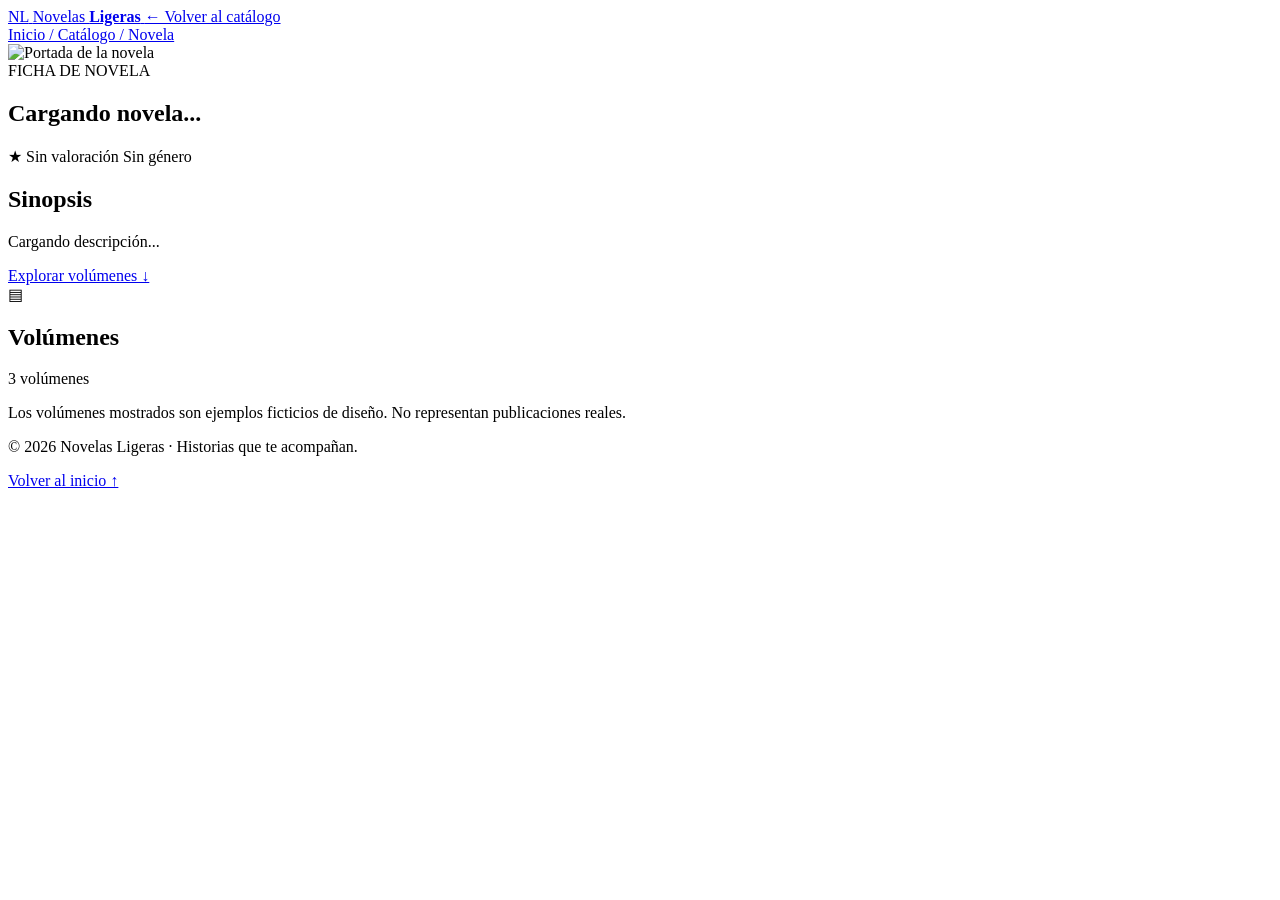
==== detalle.html @ 54ee6833 "Add detalle.html for novel details page" ====
<!DOCTYPE html>
<html lang="es">
<head>
  <meta charset="UTF-8">
  <meta name="viewport" content="width=device-width, initial-scale=1.0">
  <meta name="theme-color" content="#1769d2">
  <title>Detalles de la novela | Novelas Ligeras</title>

  <link rel="stylesheet" href="estilos_detalle.css">
  <script src="js_detalle.js" defer></script>
</head>

<body>

  <header class="cabecera-detalle">
    <a href="index.html" class="logo-detalle">
      <span class="logo-icono">NL</span>
      <span>Novelas <strong>Ligeras</strong></span>
    </a>

    <a href="index.html" class="volver">← Volver al catálogo</a>
  </header>

  <main class="detalle-principal">

    <a href="index.html" class="migas">Inicio / Catálogo / <span id="miga-titulo">Novela</span></a>

    <section class="ficha-novela">

      <div class="portada-contenedor">
        <img id="portada" src="" alt="Portada de la novela">
      </div>

      <div class="informacion-novela">
        <span class="etiqueta">FICHA DE NOVELA</span>

        <h1 id="titulo">Cargando novela...</h1>

        <div class="metadatos">
          <span id="valoracion">★ Sin valoración</span>
          <span id="generos">Sin género</span>
        </div>

        <h2>Sinopsis</h2>
        <p id="descripcion">Cargando descripción...</p>

        <a href="#volumenes" class="boton-volumenes">
          Explorar volúmenes ↓
        </a>
      </div>

    </section>

    <section class="seccion-volumenes" id="volumenes">
      <div class="encabezado-seccion">
        <div>
          <span class="icono-seccion">▤</span>
          <h2>Volúmenes</h2>
        </div>
        <span class="contador" id="contador-volumenes">3 volúmenes</span>
      </div>

      <p class="aviso-volumenes">
        Los volúmenes mostrados son ejemplos ficticios de diseño.
        No representan publicaciones reales.
      </p>

      <div id="lista-volumenes" class="lista-volumenes"></div>
    </section>

    <p id="mensaje-error" class="mensaje-error" hidden>
      No se pudo encontrar esta novela.
      <a href="index.html">Volver al catálogo</a>
    </p>

  </main>

  <footer class="footer-detalle">
    <p>© 2026 Novelas Ligeras · Historias que te acompañan.</p>
    <a href="index.html">Volver al inicio ↑</a>
  </footer>

</body>
</html>
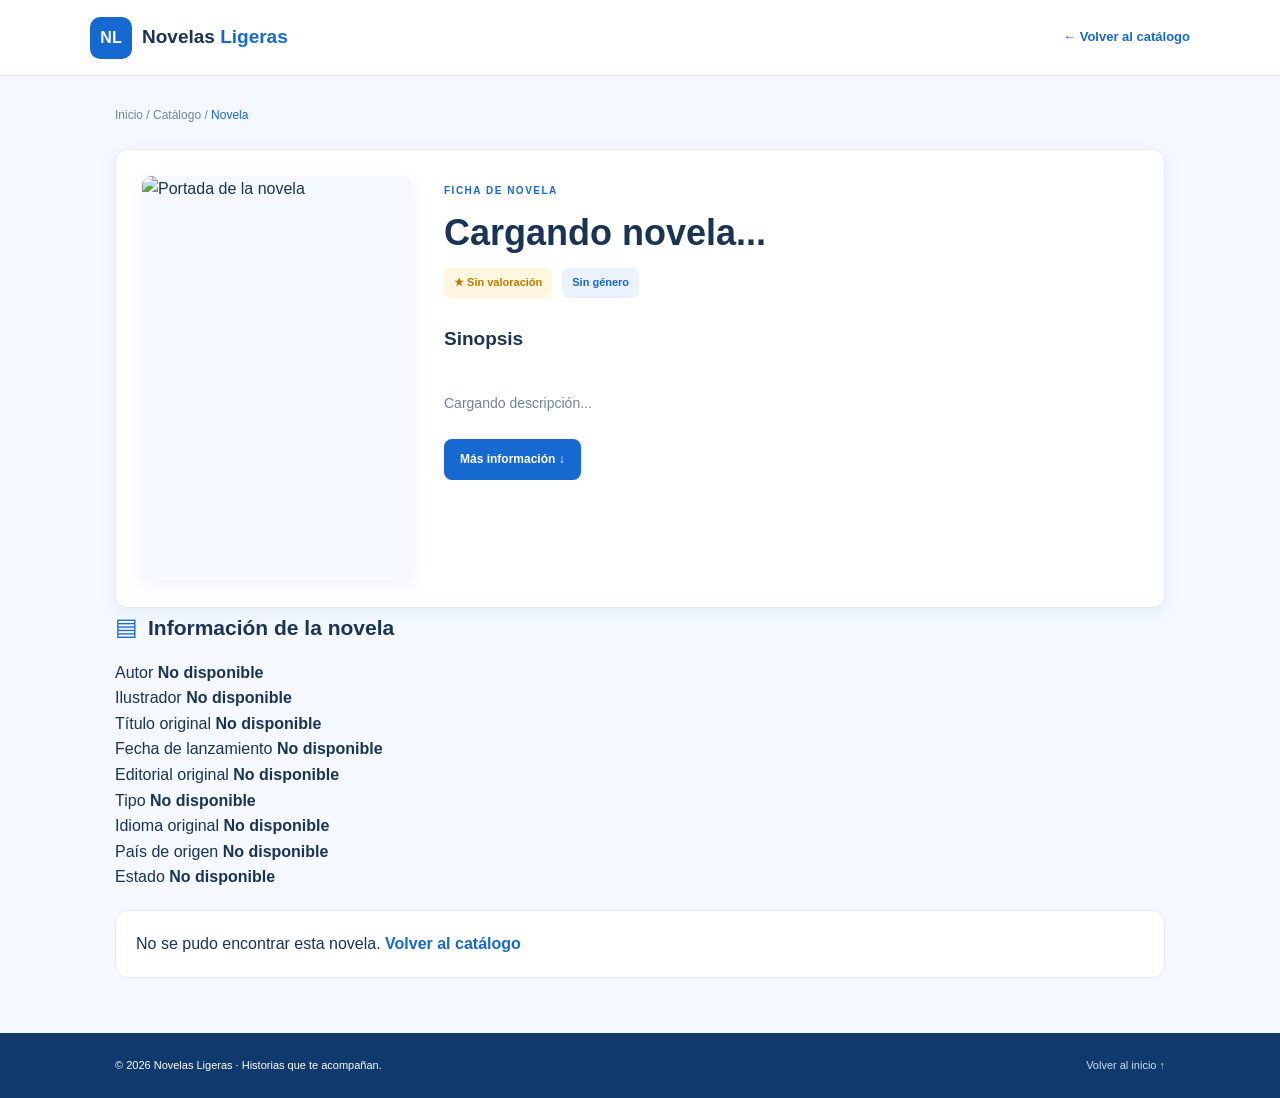
==== commit 077e27d9: "Update detalle.html" ====
--- a/detalle.html
+++ b/detalle.html
@@ -1,10 +1,12 @@
 
 <!DOCTYPE html>
 <html lang="es">
+
 <head>
   <meta charset="UTF-8">
   <meta name="viewport" content="width=device-width, initial-scale=1.0">
   <meta name="theme-color" content="#1769d2">
+
   <title>Detalles de la novela | Novelas Ligeras</title>
 
   <link rel="stylesheet" href="estilos_detalle.css">
@@ -13,19 +15,30 @@
 
 <body>
 
+  <!-- CABECERA -->
   <header class="cabecera-detalle">
+
     <a href="index.html" class="logo-detalle">
       <span class="logo-icono">NL</span>
       <span>Novelas <strong>Ligeras</strong></span>
     </a>
 
-    <a href="index.html" class="volver">← Volver al catálogo</a>
+    <a href="index.html" class="volver">
+      ← Volver al catálogo
+    </a>
+
   </header>
 
+
+  <!-- CONTENIDO PRINCIPAL -->
   <main class="detalle-principal">
 
-    <a href="index.html" class="migas">Inicio / Catálogo / <span id="miga-titulo">Novela</span></a>
+    <a href="index.html" class="migas">
+      Inicio / Catálogo / <span id="miga-titulo">Novela</span>
+    </a>
 
+
+    <!-- FICHA PRINCIPAL -->
     <section class="ficha-novela">
 
       <div class="portada-contenedor">
@@ -33,32 +46,112 @@
       </div>
 
       <div class="informacion-novela">
+
         <span class="etiqueta">FICHA DE NOVELA</span>
 
         <h1 id="titulo">Cargando novela...</h1>
 
         <div class="metadatos">
+
           <span id="valoracion">★ Sin valoración</span>
+
           <span id="generos">Sin género</span>
+
         </div>
 
         <h2>Sinopsis</h2>
-        <p id="descripcion">Cargando descripción...</p>
 
-        <a href="#volumenes" class="boton-volumenes">
-          Explorar volúmenes ↓
+        <p id="descripcion">
+          Cargando descripción...
+        </p>
+
+        <a href="#informacion-adicional" class="boton-volumenes">
+          Más información ↓
         </a>
+
       </div>
 
     </section>
 
+
+    <!-- INFORMACIÓN ADICIONAL -->
+    <section class="seccion-informacion" id="informacion-adicional">
+
+      <div class="encabezado-seccion">
+
+        <div>
+          <span class="icono-seccion">▤</span>
+          <h2>Información de la novela</h2>
+        </div>
+
+      </div>
+
+      <div class="datos-novela">
+
+        <div class="dato-novela">
+          <span>Autor</span>
+          <strong id="autor">No disponible</strong>
+        </div>
+
+        <div class="dato-novela">
+          <span>Ilustrador</span>
+          <strong id="ilustrador">No disponible</strong>
+        </div>
+
+        <div class="dato-novela">
+          <span>Título original</span>
+          <strong id="titulo-original">No disponible</strong>
+        </div>
+
+        <div class="dato-novela">
+          <span>Fecha de lanzamiento</span>
+          <strong id="fecha-lanzamiento">No disponible</strong>
+        </div>
+
+        <div class="dato-novela">
+          <span>Editorial original</span>
+          <strong id="editorial">No disponible</strong>
+        </div>
+
+        <div class="dato-novela">
+          <span>Tipo</span>
+          <strong id="tipo">No disponible</strong>
+        </div>
+
+        <div class="dato-novela">
+          <span>Idioma original</span>
+          <strong id="idioma">No disponible</strong>
+        </div>
+
+        <div class="dato-novela">
+          <span>País de origen</span>
+          <strong id="pais">No disponible</strong>
+        </div>
+
+        <div class="dato-novela">
+          <span>Estado</span>
+          <strong id="estado">No disponible</strong>
+        </div>
+
+      </div>
+
+    </section>
+
+
+    <!-- VOLÚMENES FICTICIOS -->
     <section class="seccion-volumenes" id="volumenes">
+
       <div class="encabezado-seccion">
+
         <div>
           <span class="icono-seccion">▤</span>
           <h2>Volúmenes</h2>
         </div>
-        <span class="contador" id="contador-volumenes">3 volúmenes</span>
+
+        <span class="contador" id="contador-volumenes">
+          3 volúmenes
+        </span>
+
       </div>
 
       <p class="aviso-volumenes">
@@ -67,18 +160,33 @@
       </p>
 
       <div id="lista-volumenes" class="lista-volumenes"></div>
+
     </section>
 
+
+    <!-- MENSAJE DE ERROR -->
     <p id="mensaje-error" class="mensaje-error" hidden>
+
       No se pudo encontrar esta novela.
+
       <a href="index.html">Volver al catálogo</a>
+
     </p>
 
   </main>
 
+
+  <!-- PIE DE PÁGINA -->
   <footer class="footer-detalle">
-    <p>© 2026 Novelas Ligeras · Historias que te acompañan.</p>
-    <a href="index.html">Volver al inicio ↑</a>
+
+    <p>
+      © 2026 Novelas Ligeras · Historias que te acompañan.
+    </p>
+
+    <a href="index.html">
+      Volver al inicio ↑
+    </a>
+
   </footer>
 
 </body>
--- a/estilos_detalle.css
+++ b/estilos_detalle.css
@@ -0,0 +1,364 @@
+a.novela-wrapper {
+  display: block;
+  color: inherit;
+  text-decoration: none;
+  cursor: pointer;
+}
+
+a.novela-wrapper:focus-visible {
+  outline: 3px solid var(--color-principal);
+  outline-offset: 3px;
+}
+
+:root {
+  --color-principal: #1769d2;
+  --color-hover: #0e54b4;
+  --color-fondo: #f5f9ff;
+  --color-superficie: #ffffff;
+  --color-texto: #193454;
+  --color-suave: #71849e;
+  --color-borde: #e2ecf8;
+  --color-footer: #10396d;
+  --radio: 12px;
+  --sombra: 0 5px 18px rgba(32, 83, 143, 0.07);
+}
+
+* {
+  box-sizing: border-box;
+  margin: 0;
+  padding: 0;
+}
+
+html {
+  scroll-behavior: smooth;
+  scroll-padding-top: 90px;
+}
+
+body {
+  font-family: Arial, Helvetica, sans-serif;
+  color: var(--color-texto);
+  background: var(--color-fondo);
+  line-height: 1.6;
+}
+
+a {
+  color: inherit;
+  text-decoration: none;
+}
+
+.cabecera-detalle {
+  min-height: 76px;
+  padding: 12px max(24px, calc((100% - 1100px) / 2));
+  display: flex;
+  justify-content: space-between;
+  align-items: center;
+  gap: 16px;
+  background: var(--color-superficie);
+  border-bottom: 1px solid var(--color-borde);
+}
+
+.logo-detalle {
+  display: flex;
+  align-items: center;
+  gap: 10px;
+  font-size: 19px;
+  font-weight: 800;
+}
+
+.logo-detalle strong {
+  color: var(--color-principal);
+}
+
+.logo-icono {
+  display: grid;
+  place-items: center;
+  width: 42px;
+  height: 42px;
+  border-radius: 10px;
+  color: white;
+  background: var(--color-principal);
+  font-size: 16px;
+}
+
+.volver {
+  color: var(--color-principal);
+  font-size: 13px;
+  font-weight: 700;
+}
+
+.volver:hover,
+.footer-detalle a:hover {
+  text-decoration: underline;
+}
+
+.detalle-principal {
+  width: min(100% - 40px, 1050px);
+  margin: 30px auto 55px;
+}
+
+.migas {
+  display: block;
+  margin-bottom: 24px;
+  color: var(--color-suave);
+  font-size: 12px;
+  overflow-wrap: anywhere;
+}
+
+.migas span {
+  color: var(--color-principal);
+}
+
+.ficha-novela {
+  display: grid;
+  grid-template-columns: 270px minmax(0, 1fr);
+  gap: 32px;
+  padding: 26px;
+  background: var(--color-superficie);
+  border: 1px solid var(--color-borde);
+  border-radius: var(--radio);
+  box-shadow: var(--sombra);
+}
+
+.portada-contenedor {
+  min-width: 0;
+}
+
+.portada-contenedor img {
+  display: block;
+  width: 100%;
+  max-height: 410px;
+  aspect-ratio: 2 / 3;
+  object-fit: cover;
+  border-radius: 9px;
+  background: var(--color-fondo);
+  box-shadow: var(--sombra);
+}
+
+.etiqueta {
+  color: var(--color-principal);
+  font-size: 10px;
+  font-weight: 800;
+  letter-spacing: 1.5px;
+}
+
+.informacion-novela h1 {
+  margin: 9px 0 14px;
+  font-size: clamp(26px, 4vw, 36px);
+  line-height: 1.2;
+  overflow-wrap: anywhere;
+}
+
+.metadatos {
+  display: flex;
+  flex-wrap: wrap;
+  gap: 10px;
+  margin-bottom: 26px;
+}
+
+.metadatos span {
+  padding: 6px 10px;
+  border-radius: 6px;
+  background: #eaf3ff;
+  color: var(--color-principal);
+  font-size: 11px;
+  font-weight: 700;
+}
+
+#valoracion {
+  color: #bd7900;
+  background: #fff6df;
+}
+
+.informacion-novela h2 {
+  margin-bottom: 9px;
+  font-size: 19px;
+}
+
+#descripcion {
+  color: var(--color-suave);
+  font-size: 14px;
+  line-height: 1.9;
+  white-space: pre-line;
+  overflow-wrap: anywhere;
+}
+
+.boton-volumenes {
+  display: inline-block;
+  margin-top: 23px;
+  padding: 11px 16px;
+  border-radius: 8px;
+  background: var(--color-principal);
+  color: white;
+  font-size: 12px;
+  font-weight: 700;
+}
+
+.boton-volumenes:hover {
+  background: var(--color-hover);
+}
+
+.seccion-volumenes {
+  margin-top: 34px;
+}
+
+.encabezado-seccion {
+  display: flex;
+  align-items: center;
+  justify-content: space-between;
+  gap: 12px;
+  margin-bottom: 13px;
+}
+
+.encabezado-seccion > div {
+  display: flex;
+  align-items: center;
+  gap: 10px;
+}
+
+.encabezado-seccion h2 {
+  font-size: 21px;
+}
+
+.icono-seccion {
+  color: var(--color-principal);
+  font-size: 24px;
+}
+
+.contador {
+  color: var(--color-suave);
+  font-size: 12px;
+}
+
+.aviso-volumenes {
+  margin-bottom: 16px;
+  color: var(--color-suave);
+  font-size: 12px;
+}
+
+.lista-volumenes {
+  display: grid;
+  grid-template-columns: repeat(3, minmax(0, 1fr));
+  gap: 14px;
+}
+
+.volumen {
+  display: flex;
+  flex-direction: column;
+  align-items: flex-start;
+  min-width: 0;
+  padding: 18px;
+  background: var(--color-superficie);
+  border: 1px solid var(--color-borde);
+  border-radius: 10px;
+  box-shadow: var(--sombra);
+}
+
+.volumen-numero {
+  display: grid;
+  place-items: center;
+  width: 38px;
+  height: 38px;
+  margin-bottom: 12px;
+  border-radius: 9px;
+  background: #eaf3ff;
+  color: var(--color-principal);
+  font-weight: 800;
+}
+
+.volumen h3 {
+  margin-bottom: 7px;
+  font-size: 14px;
+  overflow-wrap: anywhere;
+}
+
+.volumen p {
+  flex: 1;
+  margin-bottom: 13px;
+  color: var(--color-suave);
+  font-size: 12px;
+}
+
+.etiqueta-ficticia {
+  padding: 4px 8px;
+  border-radius: 5px;
+  background: #edf5ff;
+  color: var(--color-principal);
+  font-size: 10px;
+  font-weight: 700;
+}
+
+.mensaje-error {
+  margin-top: 20px;
+  padding: 20px;
+  background: white;
+  border: 1px solid var(--color-borde);
+  border-radius: var(--radio);
+}
+
+.mensaje-error a {
+  color: var(--color-principal);
+  font-weight: 700;
+}
+
+.footer-detalle {
+  display: flex;
+  justify-content: space-between;
+  gap: 15px;
+  padding: 24px max(24px, calc((100% - 1050px) / 2));
+  background: var(--color-footer);
+  color: white;
+  font-size: 11px;
+}
+
+.footer-detalle a {
+  color: #c5e1ff;
+}
+
+@media (max-width: 650px) {
+  .cabecera-detalle {
+    padding: 14px;
+  }
+
+  .logo-detalle {
+    font-size: 16px;
+  }
+
+  .volver {
+    font-size: 11px;
+  }
+
+  .detalle-principal {
+    width: calc(100% - 24px);
+    margin-top: 20px;
+  }
+
+  .ficha-novela {
+    grid-template-columns: minmax(0, 1fr);
+    gap: 22px;
+    padding: 16px;
+  }
+
+  .portada-contenedor {
+    width: min(100%, 230px);
+    margin: auto;
+  }
+
+  .informacion-novela h1 {
+    font-size: 27px;
+  }
+
+  .lista-volumenes {
+    grid-template-columns: repeat(2, minmax(0, 1fr));
+  }
+
+  .footer-detalle {
+    flex-direction: column;
+    padding: 22px 14px;
+  }
+}
+
+@media (max-width: 360px) {
+  .lista-volumenes {
+    grid-template-columns: minmax(0, 1fr);
+  }
+}
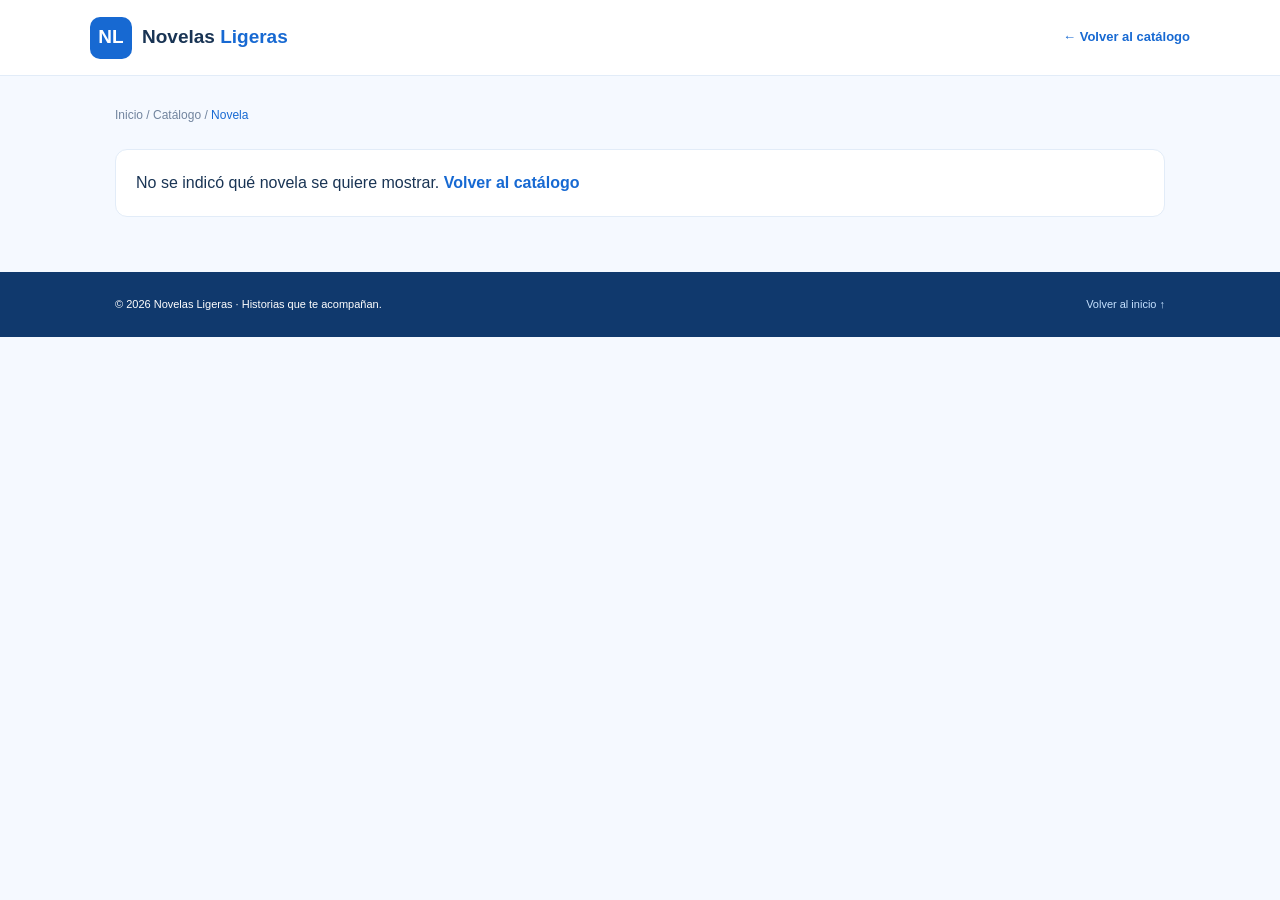
==== commit 20404cb1: "Add files via upload" ====
--- a/detalle.html
+++ b/detalle.html
@@ -1,193 +1,13 @@
-
 <!DOCTYPE html>
-<html lang="es">
-
-<head>
-  <meta charset="UTF-8">
-  <meta name="viewport" content="width=device-width, initial-scale=1.0">
-  <meta name="theme-color" content="#1769d2">
-
-  <title>Detalles de la novela | Novelas Ligeras</title>
-
-  <link rel="stylesheet" href="estilos_detalle.css">
-  <script src="js_detalle.js" defer></script>
-</head>
-
+<html lang="es"><head><meta charset="UTF-8"><meta name="viewport" content="width=device-width, initial-scale=1"><meta name="theme-color" content="#1769d2"><title>Detalles de la novela | Novelas Ligeras</title><link rel="stylesheet" href="estilos_detalle.css"><script src="js_detalle.js" defer></script></head>
 <body>
-
-  <!-- CABECERA -->
-  <header class="cabecera-detalle">
-
-    <a href="index.html" class="logo-detalle">
-      <span class="logo-icono">NL</span>
-      <span>Novelas <strong>Ligeras</strong></span>
-    </a>
-
-    <a href="index.html" class="volver">
-      ← Volver al catálogo
-    </a>
-
-  </header>
-
-
-  <!-- CONTENIDO PRINCIPAL -->
-  <main class="detalle-principal">
-
-    <a href="index.html" class="migas">
-      Inicio / Catálogo / <span id="miga-titulo">Novela</span>
-    </a>
-
-
-    <!-- FICHA PRINCIPAL -->
-    <section class="ficha-novela">
-
-      <div class="portada-contenedor">
-        <img id="portada" src="" alt="Portada de la novela">
-      </div>
-
-      <div class="informacion-novela">
-
-        <span class="etiqueta">FICHA DE NOVELA</span>
-
-        <h1 id="titulo">Cargando novela...</h1>
-
-        <div class="metadatos">
-
-          <span id="valoracion">★ Sin valoración</span>
-
-          <span id="generos">Sin género</span>
-
-        </div>
-
-        <h2>Sinopsis</h2>
-
-        <p id="descripcion">
-          Cargando descripción...
-        </p>
-
-        <a href="#informacion-adicional" class="boton-volumenes">
-          Más información ↓
-        </a>
-
-      </div>
-
-    </section>
-
-
-    <!-- INFORMACIÓN ADICIONAL -->
-    <section class="seccion-informacion" id="informacion-adicional">
-
-      <div class="encabezado-seccion">
-
-        <div>
-          <span class="icono-seccion">▤</span>
-          <h2>Información de la novela</h2>
-        </div>
-
-      </div>
-
-      <div class="datos-novela">
-
-        <div class="dato-novela">
-          <span>Autor</span>
-          <strong id="autor">No disponible</strong>
-        </div>
-
-        <div class="dato-novela">
-          <span>Ilustrador</span>
-          <strong id="ilustrador">No disponible</strong>
-        </div>
-
-        <div class="dato-novela">
-          <span>Título original</span>
-          <strong id="titulo-original">No disponible</strong>
-        </div>
-
-        <div class="dato-novela">
-          <span>Fecha de lanzamiento</span>
-          <strong id="fecha-lanzamiento">No disponible</strong>
-        </div>
-
-        <div class="dato-novela">
-          <span>Editorial original</span>
-          <strong id="editorial">No disponible</strong>
-        </div>
-
-        <div class="dato-novela">
-          <span>Tipo</span>
-          <strong id="tipo">No disponible</strong>
-        </div>
-
-        <div class="dato-novela">
-          <span>Idioma original</span>
-          <strong id="idioma">No disponible</strong>
-        </div>
-
-        <div class="dato-novela">
-          <span>País de origen</span>
-          <strong id="pais">No disponible</strong>
-        </div>
-
-        <div class="dato-novela">
-          <span>Estado</span>
-          <strong id="estado">No disponible</strong>
-        </div>
-
-      </div>
-
-    </section>
-
-
-    <!-- VOLÚMENES FICTICIOS -->
-    <section class="seccion-volumenes" id="volumenes">
-
-      <div class="encabezado-seccion">
-
-        <div>
-          <span class="icono-seccion">▤</span>
-          <h2>Volúmenes</h2>
-        </div>
-
-        <span class="contador" id="contador-volumenes">
-          3 volúmenes
-        </span>
-
-      </div>
-
-      <p class="aviso-volumenes">
-        Los volúmenes mostrados son ejemplos ficticios de diseño.
-        No representan publicaciones reales.
-      </p>
-
-      <div id="lista-volumenes" class="lista-volumenes"></div>
-
-    </section>
-
-
-    <!-- MENSAJE DE ERROR -->
-    <p id="mensaje-error" class="mensaje-error" hidden>
-
-      No se pudo encontrar esta novela.
-
-      <a href="index.html">Volver al catálogo</a>
-
-    </p>
-
-  </main>
-
-
-  <!-- PIE DE PÁGINA -->
-  <footer class="footer-detalle">
-
-    <p>
-      © 2026 Novelas Ligeras · Historias que te acompañan.
-    </p>
-
-    <a href="index.html">
-      Volver al inicio ↑
-    </a>
-
-  </footer>
-
-</body>
-</html>
+<header class="cabecera-detalle"><a href="index.html" class="logo-detalle"><span class="logo-icono">NL</span><span>Novelas <strong>Ligeras</strong></span></a><a href="index.html" class="volver">← Volver al catálogo</a></header>
+<main class="detalle-principal">
+<a href="index.html" class="migas">Inicio / Catálogo / <span id="miga-titulo">Novela</span></a>
+<section class="ficha-novela"><div class="portada-contenedor"><img id="portada" src="" alt="Portada de la novela"></div><div class="informacion-novela"><span class="etiqueta">FICHA DE NOVELA</span><h1 id="titulo">Cargando novela...</h1><div class="metadatos"><span id="valoracion">★ Sin valoración</span><span id="generos">Sin género</span></div><h2>Sinopsis</h2><p id="descripcion">Cargando descripción...</p><a href="#informacion-adicional" class="boton-volumenes">Más información ↓</a></div></section>
+<section class="seccion-informacion" id="informacion-adicional"><div class="encabezado-seccion"><div><span class="icono-seccion">▤</span><h2>Información de la novela</h2></div></div><div class="datos-novela">
+<div class="dato-novela"><span>Autor</span><strong id="autor">No disponible</strong></div><div class="dato-novela"><span>Ilustrador</span><strong id="ilustrador">No disponible</strong></div><div class="dato-novela"><span>Título original</span><strong id="titulo-original">No disponible</strong></div><div class="dato-novela"><span>Fecha de lanzamiento</span><strong id="fecha-lanzamiento">No disponible</strong></div><div class="dato-novela"><span>Editorial original</span><strong id="editorial">No disponible</strong></div><div class="dato-novela"><span>Tipo</span><strong id="tipo">No disponible</strong></div><div class="dato-novela"><span>Idioma original</span><strong id="idioma">No disponible</strong></div><div class="dato-novela"><span>País de origen</span><strong id="pais">No disponible</strong></div><div class="dato-novela"><span>Estado</span><strong id="estado">No disponible</strong></div>
+</div></section>
+<section class="seccion-volumenes" id="volumenes"><div class="encabezado-seccion"><div><span class="icono-seccion">▤</span><h2>Volúmenes</h2></div><span class="contador" id="contador-volumenes"></span></div><p class="aviso-volumenes" id="aviso-volumenes">Buscando los volúmenes disponibles...</p><div id="lista-volumenes" class="lista-volumenes"></div></section>
+<p id="mensaje-error" class="mensaje-error" hidden></p></main>
+<footer class="footer-detalle"><p>© 2026 Novelas Ligeras · Historias que te acompañan.</p><a href="index.html">Volver al inicio ↑</a></footer></body></html>
--- a/estilos_detalle.css
+++ b/estilos_detalle.css
@@ -1,364 +1,12 @@
-a.novela-wrapper {
-  display: block;
-  color: inherit;
-  text-decoration: none;
-  cursor: pointer;
-}
-
-a.novela-wrapper:focus-visible {
-  outline: 3px solid var(--color-principal);
-  outline-offset: 3px;
-}
-
-:root {
-  --color-principal: #1769d2;
-  --color-hover: #0e54b4;
-  --color-fondo: #f5f9ff;
-  --color-superficie: #ffffff;
-  --color-texto: #193454;
-  --color-suave: #71849e;
-  --color-borde: #e2ecf8;
-  --color-footer: #10396d;
-  --radio: 12px;
-  --sombra: 0 5px 18px rgba(32, 83, 143, 0.07);
-}
-
-* {
-  box-sizing: border-box;
-  margin: 0;
-  padding: 0;
-}
-
-html {
-  scroll-behavior: smooth;
-  scroll-padding-top: 90px;
-}
-
-body {
-  font-family: Arial, Helvetica, sans-serif;
-  color: var(--color-texto);
-  background: var(--color-fondo);
-  line-height: 1.6;
-}
-
-a {
-  color: inherit;
-  text-decoration: none;
-}
-
-.cabecera-detalle {
-  min-height: 76px;
-  padding: 12px max(24px, calc((100% - 1100px) / 2));
-  display: flex;
-  justify-content: space-between;
-  align-items: center;
-  gap: 16px;
-  background: var(--color-superficie);
-  border-bottom: 1px solid var(--color-borde);
-}
-
-.logo-detalle {
-  display: flex;
-  align-items: center;
-  gap: 10px;
-  font-size: 19px;
-  font-weight: 800;
-}
-
-.logo-detalle strong {
-  color: var(--color-principal);
-}
-
-.logo-icono {
-  display: grid;
-  place-items: center;
-  width: 42px;
-  height: 42px;
-  border-radius: 10px;
-  color: white;
-  background: var(--color-principal);
-  font-size: 16px;
-}
-
-.volver {
-  color: var(--color-principal);
-  font-size: 13px;
-  font-weight: 700;
-}
-
-.volver:hover,
-.footer-detalle a:hover {
-  text-decoration: underline;
-}
-
-.detalle-principal {
-  width: min(100% - 40px, 1050px);
-  margin: 30px auto 55px;
-}
-
-.migas {
-  display: block;
-  margin-bottom: 24px;
-  color: var(--color-suave);
-  font-size: 12px;
-  overflow-wrap: anywhere;
-}
-
-.migas span {
-  color: var(--color-principal);
-}
-
-.ficha-novela {
-  display: grid;
-  grid-template-columns: 270px minmax(0, 1fr);
-  gap: 32px;
-  padding: 26px;
-  background: var(--color-superficie);
-  border: 1px solid var(--color-borde);
-  border-radius: var(--radio);
-  box-shadow: var(--sombra);
-}
-
-.portada-contenedor {
-  min-width: 0;
-}
-
-.portada-contenedor img {
-  display: block;
-  width: 100%;
-  max-height: 410px;
-  aspect-ratio: 2 / 3;
-  object-fit: cover;
-  border-radius: 9px;
-  background: var(--color-fondo);
-  box-shadow: var(--sombra);
-}
-
-.etiqueta {
-  color: var(--color-principal);
-  font-size: 10px;
-  font-weight: 800;
-  letter-spacing: 1.5px;
-}
-
-.informacion-novela h1 {
-  margin: 9px 0 14px;
-  font-size: clamp(26px, 4vw, 36px);
-  line-height: 1.2;
-  overflow-wrap: anywhere;
-}
-
-.metadatos {
-  display: flex;
-  flex-wrap: wrap;
-  gap: 10px;
-  margin-bottom: 26px;
-}
-
-.metadatos span {
-  padding: 6px 10px;
-  border-radius: 6px;
-  background: #eaf3ff;
-  color: var(--color-principal);
-  font-size: 11px;
-  font-weight: 700;
-}
-
-#valoracion {
-  color: #bd7900;
-  background: #fff6df;
-}
-
-.informacion-novela h2 {
-  margin-bottom: 9px;
-  font-size: 19px;
-}
-
-#descripcion {
-  color: var(--color-suave);
-  font-size: 14px;
-  line-height: 1.9;
-  white-space: pre-line;
-  overflow-wrap: anywhere;
-}
-
-.boton-volumenes {
-  display: inline-block;
-  margin-top: 23px;
-  padding: 11px 16px;
-  border-radius: 8px;
-  background: var(--color-principal);
-  color: white;
-  font-size: 12px;
-  font-weight: 700;
-}
-
-.boton-volumenes:hover {
-  background: var(--color-hover);
-}
-
-.seccion-volumenes {
-  margin-top: 34px;
-}
-
-.encabezado-seccion {
-  display: flex;
-  align-items: center;
-  justify-content: space-between;
-  gap: 12px;
-  margin-bottom: 13px;
-}
-
-.encabezado-seccion > div {
-  display: flex;
-  align-items: center;
-  gap: 10px;
-}
-
-.encabezado-seccion h2 {
-  font-size: 21px;
-}
-
-.icono-seccion {
-  color: var(--color-principal);
-  font-size: 24px;
-}
-
-.contador {
-  color: var(--color-suave);
-  font-size: 12px;
-}
-
-.aviso-volumenes {
-  margin-bottom: 16px;
-  color: var(--color-suave);
-  font-size: 12px;
-}
-
-.lista-volumenes {
-  display: grid;
-  grid-template-columns: repeat(3, minmax(0, 1fr));
-  gap: 14px;
-}
-
-.volumen {
-  display: flex;
-  flex-direction: column;
-  align-items: flex-start;
-  min-width: 0;
-  padding: 18px;
-  background: var(--color-superficie);
-  border: 1px solid var(--color-borde);
-  border-radius: 10px;
-  box-shadow: var(--sombra);
-}
-
-.volumen-numero {
-  display: grid;
-  place-items: center;
-  width: 38px;
-  height: 38px;
-  margin-bottom: 12px;
-  border-radius: 9px;
-  background: #eaf3ff;
-  color: var(--color-principal);
-  font-weight: 800;
-}
-
-.volumen h3 {
-  margin-bottom: 7px;
-  font-size: 14px;
-  overflow-wrap: anywhere;
-}
-
-.volumen p {
-  flex: 1;
-  margin-bottom: 13px;
-  color: var(--color-suave);
-  font-size: 12px;
-}
-
-.etiqueta-ficticia {
-  padding: 4px 8px;
-  border-radius: 5px;
-  background: #edf5ff;
-  color: var(--color-principal);
-  font-size: 10px;
-  font-weight: 700;
-}
-
-.mensaje-error {
-  margin-top: 20px;
-  padding: 20px;
-  background: white;
-  border: 1px solid var(--color-borde);
-  border-radius: var(--radio);
-}
-
-.mensaje-error a {
-  color: var(--color-principal);
-  font-weight: 700;
-}
-
-.footer-detalle {
-  display: flex;
-  justify-content: space-between;
-  gap: 15px;
-  padding: 24px max(24px, calc((100% - 1050px) / 2));
-  background: var(--color-footer);
-  color: white;
-  font-size: 11px;
-}
-
-.footer-detalle a {
-  color: #c5e1ff;
-}
-
-@media (max-width: 650px) {
-  .cabecera-detalle {
-    padding: 14px;
-  }
-
-  .logo-detalle {
-    font-size: 16px;
-  }
-
-  .volver {
-    font-size: 11px;
-  }
-
-  .detalle-principal {
-    width: calc(100% - 24px);
-    margin-top: 20px;
-  }
-
-  .ficha-novela {
-    grid-template-columns: minmax(0, 1fr);
-    gap: 22px;
-    padding: 16px;
-  }
-
-  .portada-contenedor {
-    width: min(100%, 230px);
-    margin: auto;
-  }
-
-  .informacion-novela h1 {
-    font-size: 27px;
-  }
-
-  .lista-volumenes {
-    grid-template-columns: repeat(2, minmax(0, 1fr));
-  }
-
-  .footer-detalle {
-    flex-direction: column;
-    padding: 22px 14px;
-  }
-}
-
-@media (max-width: 360px) {
-  .lista-volumenes {
-    grid-template-columns: minmax(0, 1fr);
-  }
-}
+ :root{--color-principal:#1769d2;--color-hover:#0e54b4;--color-fondo:#f5f9ff;--color-superficie:#fff;--color-texto:#193454;--color-suave:#71849e;--color-borde:#e2ecf8;--color-footer:#10396d;--radio:12px;--sombra:0 5px 18px rgba(32,83,143,.07)}
+*{box-sizing:border-box;margin:0;padding:0}html{scroll-behavior:smooth;scroll-padding-top:90px}body{font-family:Arial,Helvetica,sans-serif;color:var(--color-texto);background:var(--color-fondo);line-height:1.6}a{color:inherit;text-decoration:none}[hidden]{display:none!important}
+.cabecera-detalle{min-height:76px;padding:12px max(24px,calc((100% - 1100px)/2));display:flex;justify-content:space-between;align-items:center;gap:16px;background:white;border-bottom:1px solid var(--color-borde)}.logo-detalle{display:flex;align-items:center;gap:10px;font-size:19px;font-weight:800}.logo-detalle strong{color:var(--color-principal)}.logo-icono{display:grid;place-items:center;width:42px;height:42px;border-radius:10px;color:white;background:var(--color-principal)}.volver{color:var(--color-principal);font-size:13px;font-weight:700}.volver:hover,.footer-detalle a:hover{text-decoration:underline}
+.detalle-principal{width:min(100% - 40px,1050px);margin:30px auto 55px}.migas{display:block;margin-bottom:24px;color:var(--color-suave);font-size:12px;overflow-wrap:anywhere}.migas span{color:var(--color-principal)}
+.ficha-novela{display:grid;grid-template-columns:270px minmax(0,1fr);gap:32px;padding:26px;background:white;border:1px solid var(--color-borde);border-radius:var(--radio);box-shadow:var(--sombra)}.portada-contenedor{min-width:0}.portada-contenedor img{display:block;width:100%;max-height:410px;aspect-ratio:2/3;object-fit:cover;border-radius:9px;background:var(--color-fondo);box-shadow:var(--sombra)}
+.etiqueta{color:var(--color-principal);font-size:10px;font-weight:800;letter-spacing:1.5px}.informacion-novela h1{margin:9px 0 14px;font-size:clamp(26px,4vw,36px);line-height:1.2;overflow-wrap:anywhere}.metadatos{display:flex;flex-wrap:wrap;gap:10px;margin-bottom:26px}.metadatos span{padding:6px 10px;border-radius:6px;background:#eaf3ff;color:var(--color-principal);font-size:11px;font-weight:700}#valoracion{color:#bd7900;background:#fff6df}.informacion-novela h2{margin-bottom:9px;font-size:19px}#descripcion{color:var(--color-suave);font-size:14px;line-height:1.9;white-space:pre-line;overflow-wrap:anywhere}.boton-volumenes{display:inline-block;margin-top:23px;padding:11px 16px;border-radius:8px;background:var(--color-principal);color:white;font-size:12px;font-weight:700}.boton-volumenes:hover{background:var(--color-hover)}
+.seccion-informacion,.seccion-volumenes{margin-top:34px}.encabezado-seccion{display:flex;align-items:center;justify-content:space-between;gap:12px;margin-bottom:13px}.encabezado-seccion>div{display:flex;align-items:center;gap:10px}.encabezado-seccion h2{font-size:21px}.icono-seccion{color:var(--color-principal);font-size:24px}.contador{color:var(--color-suave);font-size:12px}.aviso-volumenes{margin-bottom:16px;color:var(--color-suave);font-size:12px}
+.lista-volumenes{display:grid;grid-template-columns:repeat(3,minmax(0,1fr));gap:14px}.volumen{display:flex;flex-direction:column;align-items:flex-start;min-width:0;padding:18px;background:white;border:1px solid var(--color-borde);border-radius:10px;box-shadow:var(--sombra)}.volumen-numero{display:grid;place-items:center;min-width:38px;min-height:38px;margin-bottom:12px;padding:0 8px;border-radius:9px;background:#eaf3ff;color:var(--color-principal);font-size:12px;font-weight:800}.volumen h3{margin-bottom:7px;font-size:14px;overflow-wrap:anywhere}.volumen p{flex:1;margin-bottom:13px;color:var(--color-suave);font-size:12px}.etiqueta-ficticia{padding:4px 8px;border-radius:5px;background:#edf5ff;color:var(--color-principal);font-size:10px;font-weight:700}.volumen-real{color:inherit;transition:transform .2s,border-color .2s}.volumen-real:hover{border-color:var(--color-principal);transform:translateY(-3px)}.imagen-volumen{display:block;width:100%;height:210px;margin-bottom:14px;border-radius:7px;object-fit:contain;background:#f1f5fb}.enlace-volumen{margin-top:12px;color:var(--color-principal);font-size:12px;font-weight:800}
+.datos-novela{display:grid;grid-template-columns:repeat(3,minmax(0,1fr));gap:13px}.dato-novela{display:flex;flex-direction:column;gap:5px;min-width:0;padding:16px;background:white;border:1px solid var(--color-borde);border-radius:10px;box-shadow:var(--sombra)}.dato-novela span{color:var(--color-suave);font-size:11px}.dato-novela strong{color:var(--color-texto);font-size:13px;overflow-wrap:anywhere}.mensaje-error{margin-top:20px;padding:20px;background:white;border:1px solid var(--color-borde);border-radius:var(--radio)}.mensaje-error a{color:var(--color-principal);font-weight:700}
+.footer-detalle{display:flex;justify-content:space-between;gap:15px;padding:24px max(24px,calc((100% - 1050px)/2));background:var(--color-footer);color:white;font-size:11px}.footer-detalle a{color:#c5e1ff}
+@media(max-width:650px){.cabecera-detalle{padding:14px}.logo-detalle{font-size:16px}.volver{font-size:11px}.detalle-principal{width:calc(100% - 24px);margin-top:20px}.ficha-novela{grid-template-columns:minmax(0,1fr);gap:22px;padding:16px}.portada-contenedor{width:min(100%,230px);margin:auto}.informacion-novela h1{font-size:27px}.lista-volumenes,.datos-novela{grid-template-columns:repeat(2,minmax(0,1fr))}.footer-detalle{flex-direction:column;padding:22px 14px}}
+@media(max-width:360px){.lista-volumenes,.datos-novela{grid-template-columns:minmax(0,1fr)}}
